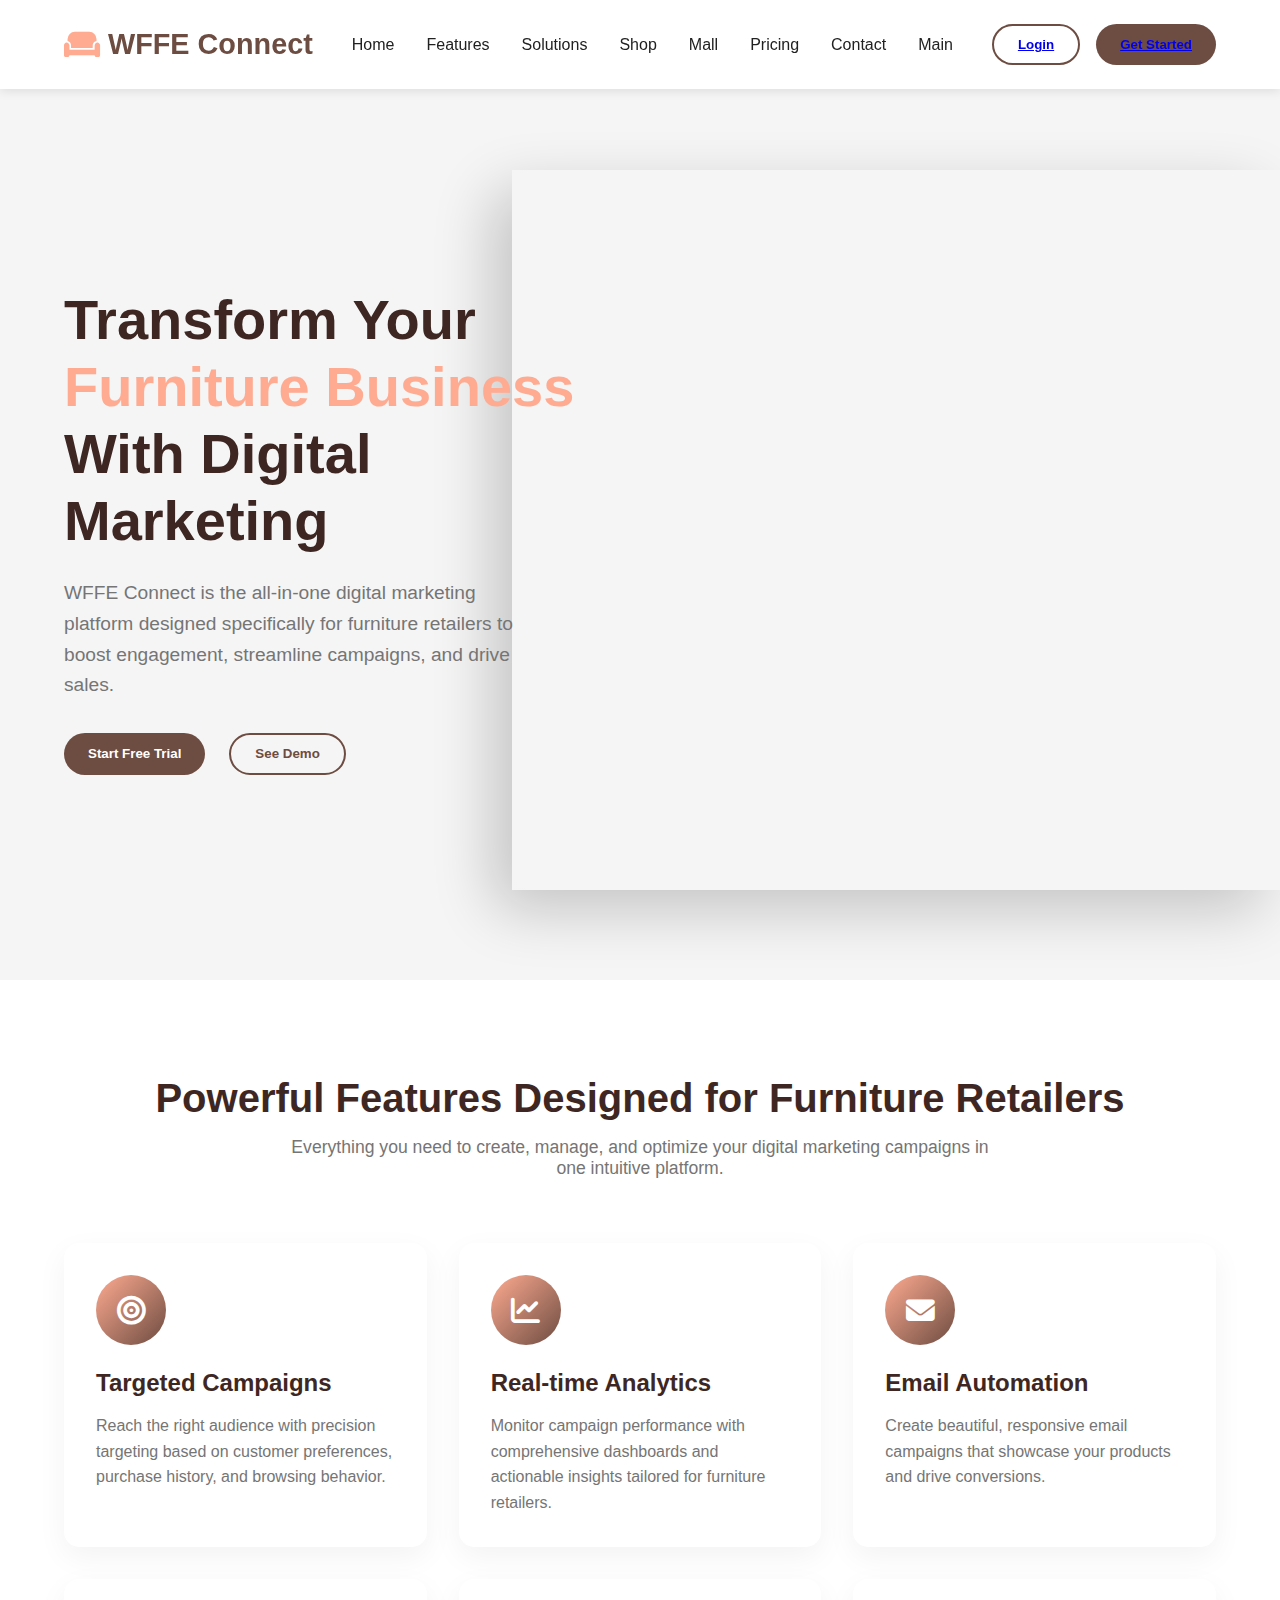
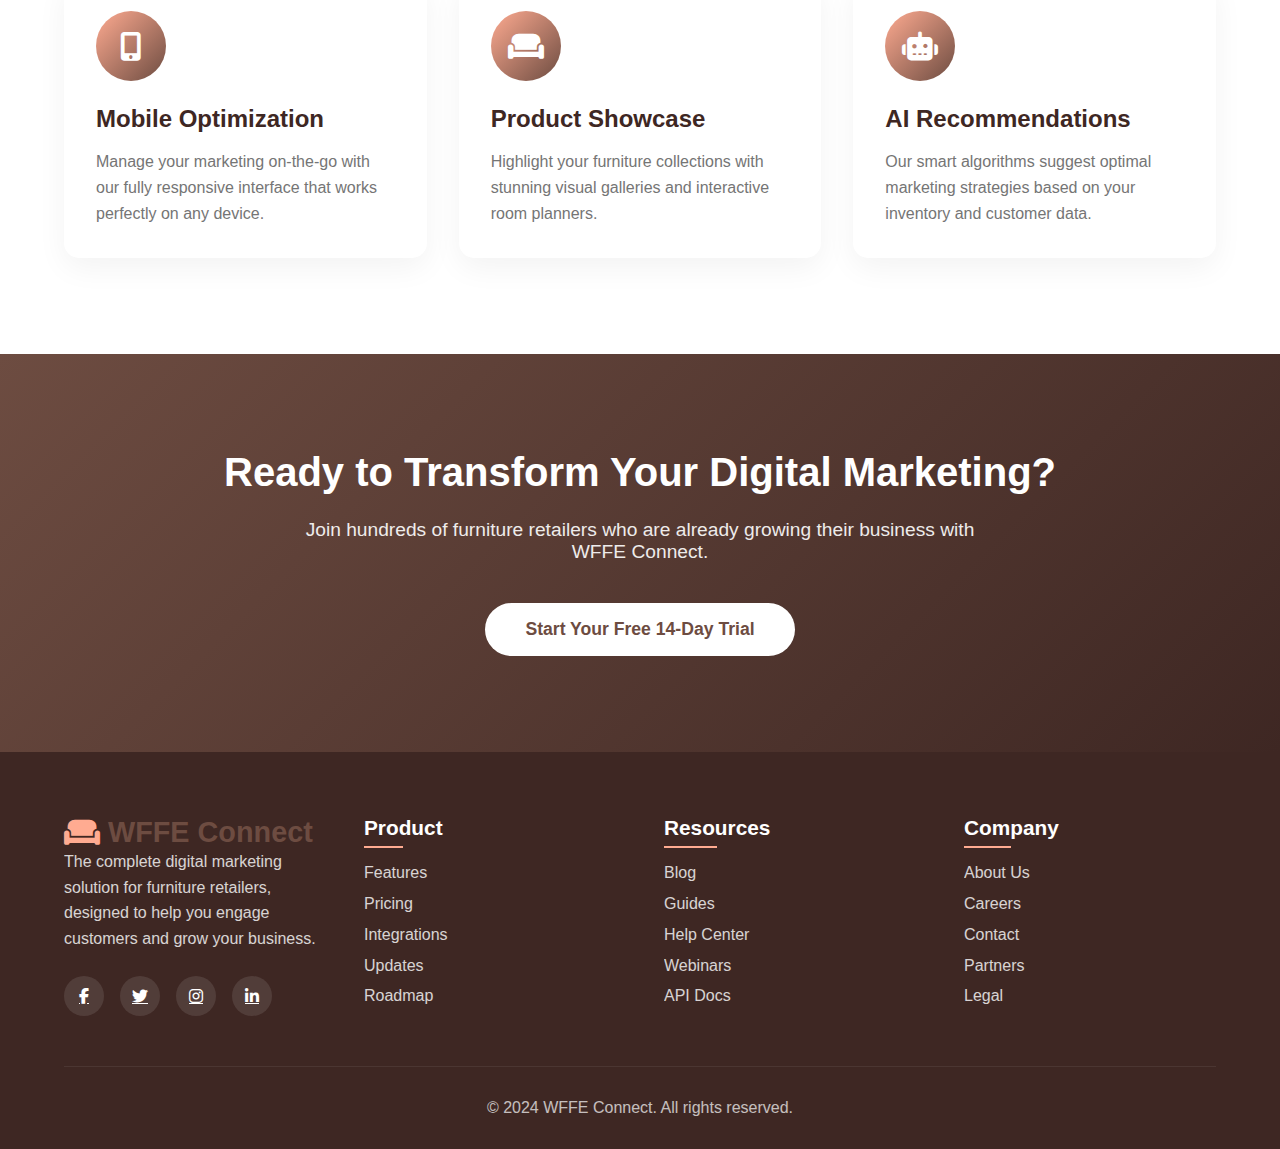
==== index.html @ b8030106 "Frontend" ====
<!DOCTYPE html>
<html lang="en">
<head>
    <meta charset="UTF-8">
    <meta name="viewport" content="width=device-width, initial-scale=1.0">
    <title>WFFE Connect | Digital Marketing Platform</title>
    <link rel="stylesheet" href="https://cdnjs.cloudflare.com/ajax/libs/font-awesome/6.4.0/css/all.min.css">
    <style>
        :root {
            --primary: #6d4c41; /* Warm brown for furniture feel */
            --secondary: #d7ccc8; /* Light neutral */
            --accent: #ffab91; /* Coral accent */
            --dark: #3e2723; /* Dark brown */
            --light: #f5f5f5; /* Off-white */
            --text: #212121; /* Dark gray for text */
            --text-light: #757575; /* Lighter text */
        }

        * {
            margin: 0;
            padding: 0;
            box-sizing: border-box;
            font-family: 'Segoe UI', Tahoma, Geneva, Verdana, sans-serif;
        }

        body {
            background-color: var(--light);
            color: var(--text);
            overflow-x: hidden;
        }

        /* Navigation */
        nav {
            display: flex;
            justify-content: space-between;
            align-items: center;
            padding: 1.5rem 5%;
            position: fixed;
            width: 100%;
            top: 0;
            z-index: 100;
            background-color: rgba(255, 255, 255, 0.95);
            box-shadow: 0 2px 10px rgba(0, 0, 0, 0.1);
            transition: all 0.3s ease;
        }

        nav.scrolled {
            padding: 1rem 5%;
            background-color: rgba(255, 255, 255, 0.98);
        }

        .logo {
            display: flex;
            align-items: center;
            font-size: 1.8rem;
            font-weight: 700;
            color: var(--primary);
        }

        .logo i {
            margin-right: 0.5rem;
            color: var(--accent);
        }

        .nav-links {
            display: flex;
            gap: 2rem;
        }

        .nav-links a {
            text-decoration: none;
            color: var(--text);
            font-weight: 500;
            transition: color 0.3s;
            position: relative;
        }

        .nav-links a:hover {
            color: var(--primary);
        }

        .nav-links a::after {
            content: '';
            position: absolute;
            width: 0;
            height: 2px;
            bottom: -5px;
            left: 0;
            background-color: var(--accent);
            transition: width 0.3s;
        }

        .nav-links a:hover::after {
            width: 100%;
        }

        .nav-btns {
            display: flex;
            gap: 1rem;
        }

        .btn {
            padding: 0.7rem 1.5rem;
            border-radius: 30px;
            font-weight: 600;
            cursor: pointer;
            transition: all 0.3s;
            border: none;
        }

        .btn-outline {
            background: transparent;
            border: 2px solid var(--primary);
            color: var(--primary);
        }

        .btn-outline:hover {
            background: var(--primary);
            color: white;
        }

        .btn-primary {
            background: var(--primary);
            color: white;
        }

        .btn-primary:hover {
            background: var(--dark);
            transform: translateY(-2px);
        }

        /* Hero Section */
        .hero {
            height: 100vh;
            display: flex;
            align-items: center;
            padding: 0 5%;
            margin-top: 80px;
            position: relative;
            overflow: hidden;
        }

        .hero-content {
            width: 50%;
            z-index: 2;
        }

        .hero h1 {
            font-size: 3.5rem;
            margin-bottom: 1.5rem;
            line-height: 1.2;
            color: var(--dark);
        }

        .hero h1 span {
            color: var(--accent);
        }

        .hero p {
            font-size: 1.2rem;
            margin-bottom: 2rem;
            color: var(--text-light);
            line-height: 1.6;
            max-width: 80%;
        }

        .hero-btns {
            display: flex;
            gap: 1.5rem;
        }

        .hero-img {
            position: absolute;
            right: 0;
            top: 50%;
            transform: translateY(-50%);
            width: 60%;
            height: 80%;
            background: url('https://images.unsplash.com/photo-1555041469-a586c61ea9bc?ixlib=rb-4.0.3&ixid=M3wxMjA3fDB8MHxwaG90by1wYWdlfHx8fGVufDB8fHx8fA%3D%3D&auto=format&fit=crop&w=2070&q=80') center/cover;
            border-radius: 20px 0 0 20px;
            box-shadow: -20px 20px 60px rgba(0, 0, 0, 0.2);
        }

        .hero-img::before {
            content: '';
            position: absolute;
            top: 0;
            left: 0;
            width: 100%;
            height: 100%;
            background: linear-gradient(90deg, rgba(245, 245, 245, 1) 0%, rgba(245, 245, 245, 0.8) 20%, rgba(245, 245, 245, 0) 50%);
        }

        /* Features Section */
        .features {
            padding: 6rem 5%;
            background-color: white;
        }

        .section-title {
            text-align: center;
            margin-bottom: 4rem;
        }

        .section-title h2 {
            font-size: 2.5rem;
            color: var(--dark);
            margin-bottom: 1rem;
        }

        .section-title p {
            color: var(--text-light);
            font-size: 1.1rem;
            max-width: 700px;
            margin: 0 auto;
        }

        .features-grid {
            display: grid;
            grid-template-columns: repeat(auto-fit, minmax(300px, 1fr));
            gap: 2rem;
        }

        .feature-card {
            background: white;
            border-radius: 15px;
            padding: 2rem;
            box-shadow: 0 10px 30px rgba(0, 0, 0, 0.05);
            transition: transform 0.3s, box-shadow 0.3s;
        }

        .feature-card:hover {
            transform: translateY(-10px);
            box-shadow: 0 15px 40px rgba(0, 0, 0, 0.1);
        }

        .feature-icon {
            width: 70px;
            height: 70px;
            background: linear-gradient(135deg, var(--accent), var(--primary));
            border-radius: 50%;
            display: flex;
            align-items: center;
            justify-content: center;
            margin-bottom: 1.5rem;
            color: white;
            font-size: 1.8rem;
        }

        .feature-card h3 {
            font-size: 1.5rem;
            margin-bottom: 1rem;
            color: var(--dark);
        }

        .feature-card p {
            color: var(--text-light);
            line-height: 1.6;
        }

        /* CTA Section */
        .cta {
            padding: 6rem 5%;
            background: linear-gradient(135deg, var(--primary), var(--dark));
            color: white;
            text-align: center;
        }

        .cta h2 {
            font-size: 2.5rem;
            margin-bottom: 1.5rem;
        }

        .cta p {
            font-size: 1.2rem;
            max-width: 700px;
            margin: 0 auto 2.5rem;
            opacity: 0.9;
        }

        .cta-btn {
            background: white;
            color: var(--primary);
            font-size: 1.1rem;
            padding: 1rem 2.5rem;
        }

        .cta-btn:hover {
            background: var(--light);
            transform: translateY(-2px);
        }

        /* Footer */
        footer {
            background-color: var(--dark);
            color: white;
            padding: 4rem 5% 2rem;
        }

        .footer-content {
            display: grid;
            grid-template-columns: repeat(auto-fit, minmax(200px, 1fr));
            gap: 3rem;
            margin-bottom: 3rem;
        }

        .footer-col h3 {
            font-size: 1.3rem;
            margin-bottom: 1.5rem;
            position: relative;
            display: inline-block;
        }

        .footer-col h3::after {
            content: '';
            position: absolute;
            width: 50%;
            height: 2px;
            background-color: var(--accent);
            bottom: -8px;
            left: 0;
        }

        .footer-col p {
            opacity: 0.8;
            margin-bottom: 1rem;
            line-height: 1.6;
        }

        .footer-links {
            list-style: none;
        }

        .footer-links li {
            margin-bottom: 0.8rem;
        }

        .footer-links a {
            color: white;
            opacity: 0.8;
            text-decoration: none;
            transition: opacity 0.3s;
        }

        .footer-links a:hover {
            opacity: 1;
            color: var(--accent);
        }

        .social-links {
            display: flex;
            gap: 1rem;
            margin-top: 1.5rem;
        }

        .social-links a {
            width: 40px;
            height: 40px;
            border-radius: 50%;
            background-color: rgba(255, 255, 255, 0.1);
            display: flex;
            align-items: center;
            justify-content: center;
            color: white;
            transition: all 0.3s;
        }

        .social-links a:hover {
            background-color: var(--accent);
            transform: translateY(-3px);
        }

        .footer-bottom {
            text-align: center;
            padding-top: 2rem;
            border-top: 1px solid rgba(255, 255, 255, 0.1);
            opacity: 0.7;
        }

        /* Responsive Design */
        @media (max-width: 992px) {
            .hero-content {
                width: 60%;
            }
            
            .hero-img {
                width: 70%;
            }
        }

        @media (max-width: 768px) {
            .hero {
                flex-direction: column;
                height: auto;
                padding-top: 6rem;
                padding-bottom: 3rem;
                text-align: center;
            }
            
            .hero-content {
                width: 100%;
                margin-bottom: 3rem;
            }
            
            .hero p {
                max-width: 100%;
            }
            
            .hero-btns {
                justify-content: center;
            }
            
            .hero-img {
                position: relative;
                width: 100%;
                height: 400px;
                transform: none;
                border-radius: 20px;
            }
            
            .hero-img::before {
                background: linear-gradient(0deg, rgba(245, 245, 245, 1) 0%, rgba(245, 245, 245, 0.8) 20%, rgba(245, 245, 245, 0) 50%);
            }
            
            .nav-links {
                display: none;
            }
        }

        @media (max-width: 576px) {
            .hero h1 {
                font-size: 2.5rem;
            }
            
            .hero-btns {
                flex-direction: column;
                gap: 1rem;
            }
            
            .btn {
                width: 100%;
            }
            
            .section-title h2 {
                font-size: 2rem;
            }
        }
    </style>
</head>
<body>
    <!-- Navigation -->
    <nav id="navbar">
        <div class="logo">
            <i class="fas fa-couch"></i>
            <span>WFFE Connect</span>
        </div>
        <div class="nav-links">
            <a href="#">Home</a>
            <a href="#features">Features</a>
            <a href="#">Solutions</a>
            <a href="/product.html">Shop</a>
            <a href="/product-landing.html">Mall</a>
            <a href="#">Pricing</a>
            <a href="#">Contact</a>
            <a href="/dashboard/index.html">Main</a>
        </div>
        <div class="nav-btns">
            <button class="btn btn-outline"><a href="/auth/login.html">Login</a></button>
            <button class="btn btn-primary"><a href="/auth/register.html">Get Started</a></button>
        </div>
    </nav>

    <!-- Hero Section -->
    <section class="hero">
        <div class="hero-content">
            <h1>Transform Your <span>Furniture Business</span> With Digital Marketing</h1>
            <p>WFFE Connect is the all-in-one digital marketing platform designed specifically for furniture retailers to boost engagement, streamline campaigns, and drive sales.</p>
            <div class="hero-btns">
                <button class="btn btn-primary">Start Free Trial</button>
                <button class="btn btn-outline">See Demo</button>
            </div>
        </div>
        <div class="hero-img"></div>
    </section>

    <!-- Features Section -->
    <section class="features" id="features">
        <div class="section-title">
            <h2>Powerful Features Designed for Furniture Retailers</h2>
            <p>Everything you need to create, manage, and optimize your digital marketing campaigns in one intuitive platform.</p>
        </div>
        <div class="features-grid">
            <div class="feature-card">
                <div class="feature-icon">
                    <i class="fas fa-bullseye"></i>
                </div>
                <h3>Targeted Campaigns</h3>
                <p>Reach the right audience with precision targeting based on customer preferences, purchase history, and browsing behavior.</p>
            </div>
            <div class="feature-card">
                <div class="feature-icon">
                    <i class="fas fa-chart-line"></i>
                </div>
                <h3>Real-time Analytics</h3>
                <p>Monitor campaign performance with comprehensive dashboards and actionable insights tailored for furniture retailers.</p>
            </div>
            <div class="feature-card">
                <div class="feature-icon">
                    <i class="fas fa-envelope"></i>
                </div>
                <h3>Email Automation</h3>
                <p>Create beautiful, responsive email campaigns that showcase your products and drive conversions.</p>
            </div>
            <div class="feature-card">
                <div class="feature-icon">
                    <i class="fas fa-mobile-alt"></i>
                </div>
                <h3>Mobile Optimization</h3>
                <p>Manage your marketing on-the-go with our fully responsive interface that works perfectly on any device.</p>
            </div>
            <div class="feature-card">
                <div class="feature-icon">
                    <i class="fas fa-couch"></i>
                </div>
                <h3>Product Showcase</h3>
                <p>Highlight your furniture collections with stunning visual galleries and interactive room planners.</p>
            </div>
            <div class="feature-card">
                <div class="feature-icon">
                    <i class="fas fa-robot"></i>
                </div>
                <h3>AI Recommendations</h3>
                <p>Our smart algorithms suggest optimal marketing strategies based on your inventory and customer data.</p>
            </div>
        </div>
    </section>

    <!-- CTA Section -->
    <section class="cta">
        <h2>Ready to Transform Your Digital Marketing?</h2>
        <p>Join hundreds of furniture retailers who are already growing their business with WFFE Connect.</p>
        <button class="btn cta-btn">Start Your Free 14-Day Trial</button>
    </section>

    <!-- Footer -->
    <footer>
        <div class="footer-content">
            <div class="footer-col">
                <div class="logo">
                    <i class="fas fa-couch"></i>
                    <span>WFFE Connect</span>
                </div>
                <p>The complete digital marketing solution for furniture retailers, designed to help you engage customers and grow your business.</p>
                <div class="social-links">
                    <a href="#"><i class="fab fa-facebook-f"></i></a>
                    <a href="#"><i class="fab fa-twitter"></i></a>
                    <a href="#"><i class="fab fa-instagram"></i></a>
                    <a href="#"><i class="fab fa-linkedin-in"></i></a>
                </div>
            </div>
            <div class="footer-col">
                <h3>Product</h3>
                <ul class="footer-links">
                    <li><a href="#">Features</a></li>
                    <li><a href="#">Pricing</a></li>
                    <li><a href="#">Integrations</a></li>
                    <li><a href="#">Updates</a></li>
                    <li><a href="#">Roadmap</a></li>
                </ul>
            </div>
            <div class="footer-col">
                <h3>Resources</h3>
                <ul class="footer-links">
                    <li><a href="#">Blog</a></li>
                    <li><a href="#">Guides</a></li>
                    <li><a href="#">Help Center</a></li>
                    <li><a href="#">Webinars</a></li>
                    <li><a href="#">API Docs</a></li>
                </ul>
            </div>
            <div class="footer-col">
                <h3>Company</h3>
                <ul class="footer-links">
                    <li><a href="#">About Us</a></li>
                    <li><a href="#">Careers</a></li>
                    <li><a href="#">Contact</a></li>
                    <li><a href="#">Partners</a></li>
                    <li><a href="#">Legal</a></li>
                </ul>
            </div>
        </div>
        <div class="footer-bottom">
            <p>&copy; 2024 WFFE Connect. All rights reserved.</p>
        </div>
    </footer>

    <script>
        // Navbar scroll effect
        window.addEventListener('scroll', function() {
            const navbar = document.getElementById('navbar');
            if (window.scrollY > 50) {
                navbar.classList.add('scrolled');
            } else {
                navbar.classList.remove('scrolled');
            }
        });

        // Smooth scrolling for anchor links
        document.querySelectorAll('a[href^="#"]').forEach(anchor => {
            anchor.addEventListener('click', function(e) {
                e.preventDefault();
                document.querySelector(this.getAttribute('href')).scrollIntoView({
                    behavior: 'smooth'
                });
            });
        });
    </script>
</body>
</html>
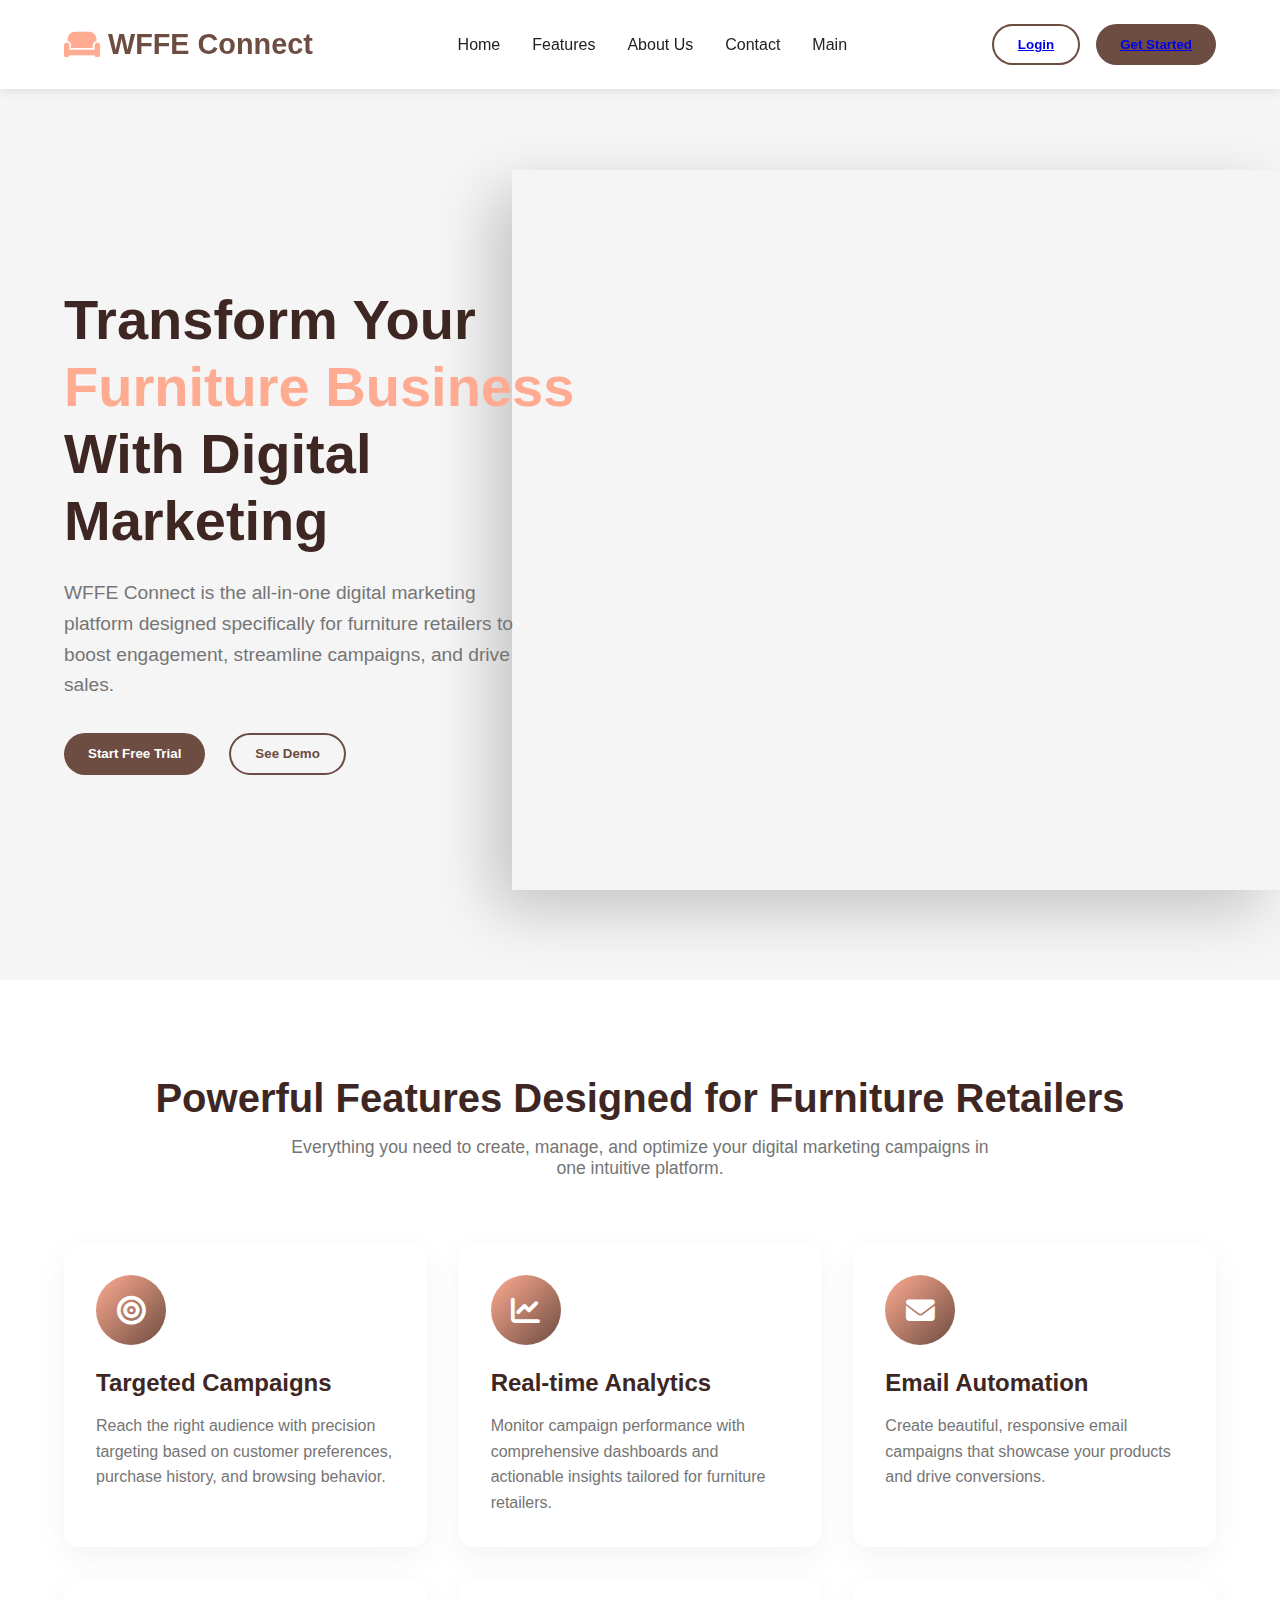
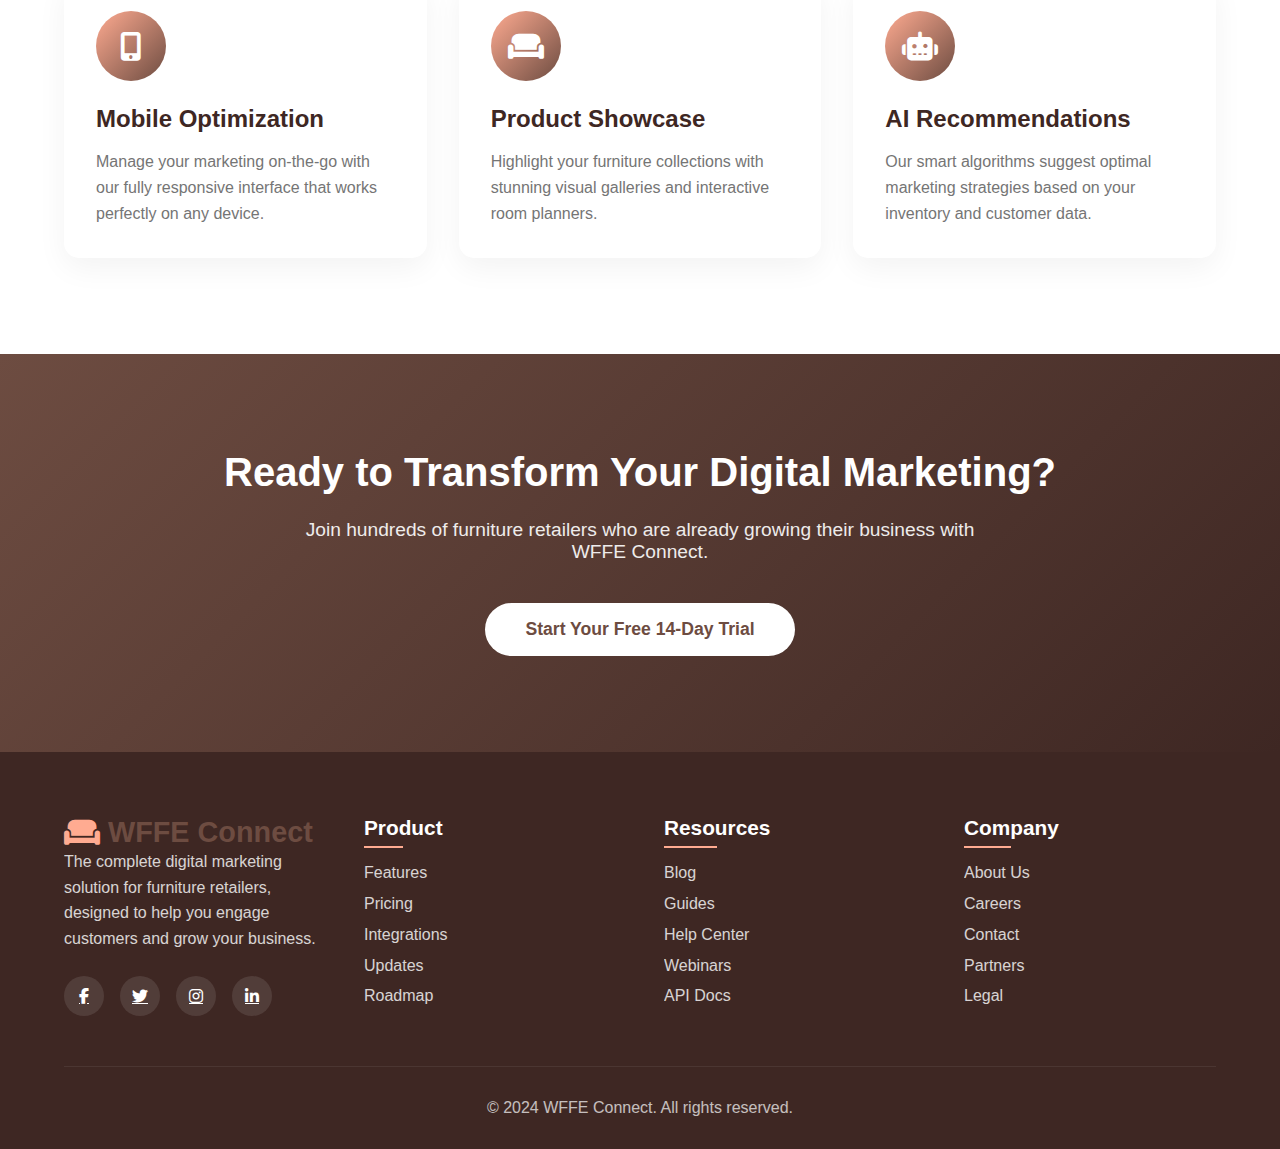
==== commit af603a17: "Current change" ====
--- a/index.html
+++ b/index.html
@@ -455,18 +455,28 @@
             <span>WFFE Connect</span>
         </div>
         <div class="nav-links">
-            <a href="#">Home</a>
+            <a href="/products/product-landing.html">Home</a>
             <a href="#features">Features</a>
-            <a href="#">Solutions</a>
-            <a href="/product.html">Shop</a>
-            <a href="/product-landing.html">Mall</a>
-            <a href="#">Pricing</a>
+            <a href="/">About Us</a>
             <a href="#">Contact</a>
             <a href="/dashboard/index.html">Main</a>
         </div>
-        <div class="nav-btns">
-            <button class="btn btn-outline"><a href="/auth/login.html">Login</a></button>
-            <button class="btn btn-primary"><a href="/auth/register.html">Get Started</a></button>
+        <div class="nav-btns" id="auth-buttons">
+            <!-- Default state (will be replaced if logged in) -->
+            <button class="btn btn-outline" id="login-btn"><a href="/auth/login.html">Login</a></button>
+            <button class="btn btn-primary" id="register-btn"><a href="/auth/register.html">Get Started</a></button>
+            
+            <!-- Logged in state (hidden by default) -->
+            <div class="profile-dropdown" id="profile-dropdown" style="display: none; position: relative;">
+                <button class="btn btn-primary" id="profile-btn">
+                    <i class="fas fa-user"></i> Profile
+                </button>
+                <div class="dropdown-menu" style="display: none; position: absolute; top: 100%; right: 0; background: white; border-radius: 8px; box-shadow: 0 4px 12px rgba(0,0,0,0.1); min-width: 200px; z-index: 1000;">
+                    <a href="/dashboard/profile.html" style="display: block; padding: 10px 15px; color: var(--text); text-decoration: none;">My Profile</a>
+                    <a href="/dashboard/settings.html" style="display: block; padding: 10px 15px; color: var(--text); text-decoration: none;">Settings</a>
+                    <a href="#" id="logout-btn" style="display: block; padding: 10px 15px; color: var(--text); text-decoration: none;">Logout</a>
+                </div>
+            </div>
         </div>
     </nav>
 
@@ -615,5 +625,91 @@
             });
         });
     </script>
+      <script>
+        // Navbar scroll effect
+        window.addEventListener('scroll', function() {
+            const navbar = document.getElementById('navbar');
+            if (window.scrollY > 50) {
+                navbar.classList.add('scrolled');
+            } else {
+                navbar.classList.remove('scrolled');
+            }
+        });
+
+        // Smooth scrolling for anchor links
+        document.querySelectorAll('a[href^="#"]').forEach(anchor => {
+            anchor.addEventListener('click', function(e) {
+                e.preventDefault();
+                document.querySelector(this.getAttribute('href')).scrollIntoView({
+                    behavior: 'smooth'
+                });
+            });
+        });
+
+        // Check authentication status
+        async function checkAuthStatus() {
+            try {
+                const response = await fetch('htt://localhost:8000/api/check-session', {
+                    credentials: 'include' // Important for cookies
+                });
+                
+                if (response.ok) {
+                    const data = await response.json();
+                    if (data.authenticated) {
+                        // User is logged in
+                        document.getElementById('login-btn').style.display = 'none';
+                        document.getElementById('register-btn').style.display = 'none';
+                        document.getElementById('profile-dropdown').style.display = 'block';
+                    }
+                }
+            } catch (error) {
+                console.error('Error checking auth status:', error);
+            }
+        }
+
+        // Logout functionality
+        async function logout() {
+            try {
+                const response = await fetch('http:localhost:8000/api/logout', {
+                    method: 'POST',
+                    credentials: 'include'
+                });
+                
+                if (response.ok) {
+                    // Reload the page to update the UI
+                    window.location.reload();
+                }
+            } catch (error) {
+                console.error('Error logging out:', error);
+            }
+        }
+
+        // Profile dropdown toggle
+        document.getElementById('profile-btn')?.addEventListener('click', function() {
+            const dropdown = this.nextElementSibling;
+            dropdown.style.display = dropdown.style.display === 'block' ? 'none' : 'block';
+        });
+
+        // Close dropdown when clicking outside
+        document.addEventListener('click', function(event) {
+            const dropdown = document.querySelector('.dropdown-menu');
+            const profileBtn = document.getElementById('profile-btn');
+            
+            if (dropdown && profileBtn && 
+                !event.target.closest('.profile-dropdown') && 
+                dropdown.style.display === 'block') {
+                dropdown.style.display = 'none';
+            }
+        });
+
+        // Logout button click
+        document.getElementById('logout-btn')?.addEventListener('click', function(e) {
+            e.preventDefault();
+            logout();
+        });
+
+        // Check auth status when page loads
+        document.addEventListener('DOMContentLoaded', checkAuthStatus);
+    </script>
 </body>
 </html>